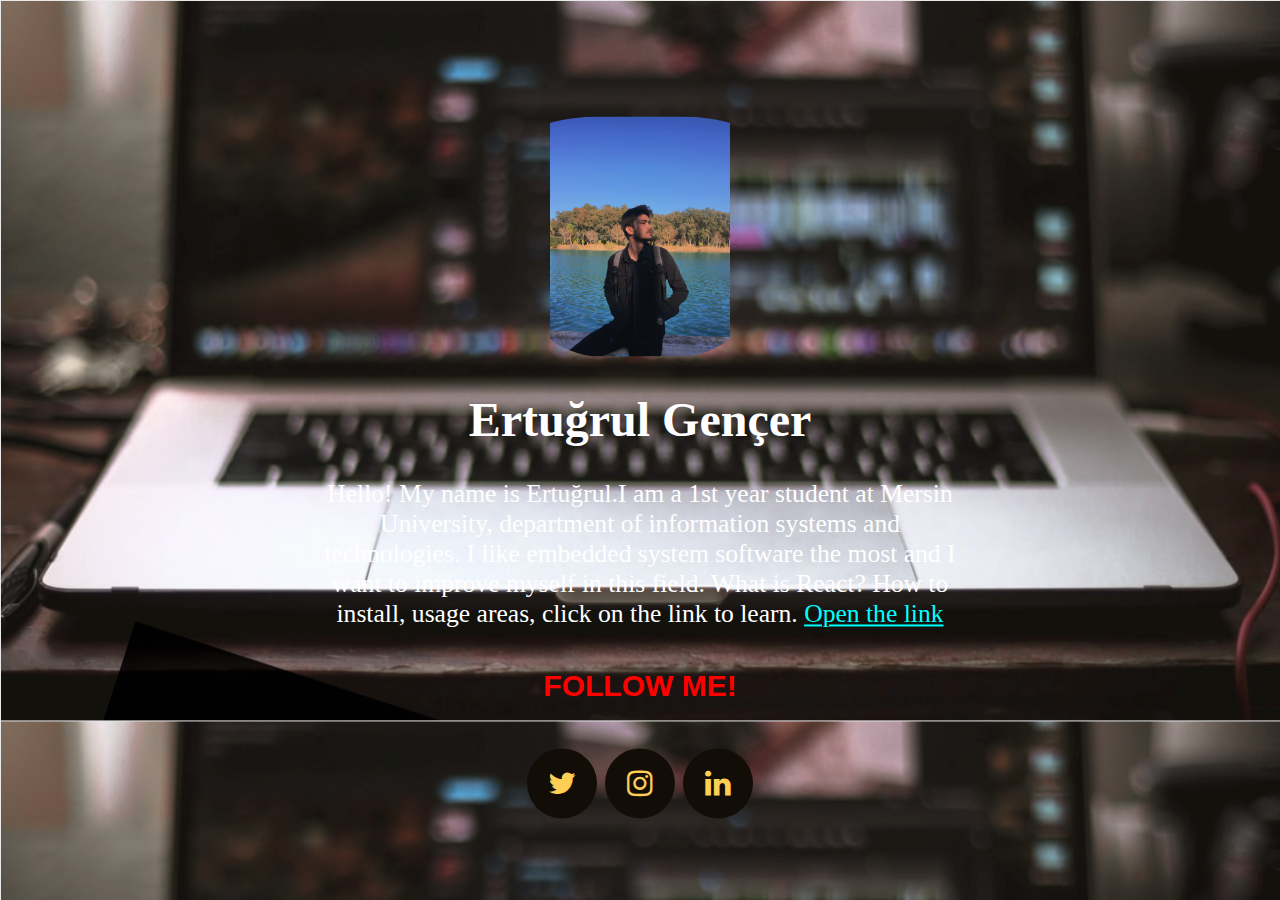
==== index.html @ c41fe68c "Add files via upload" ====
<!DOCTYPE html>
<html>

<head>
    <meta charset="utf-8">
    <meta name="viewport" content="width=device-width, initial-scale=1">
    <link rel="stylesheet" href="https://cdnjs.cloudflare.com/ajax/libs/font-awesome/4.7.0/css/font-awesome.min.css">
    <link href="main.css" rel="stylesheet">

    <title>About me</title>
</head>

<body id="backgroundBody">
    <div id="textBody">
        <img src="images/pp.jpg" class="profilphoto">
        <h1 style="font-size:300%;">Ertuğrul Gençer</h1>
        <p style="font-size:160%;">Hello! My name is Ertuğrul.I am a 1st year student at Mersin University,
            department of information systems and technologies.
            I like embedded system software the most and I want to improve myself in this field.
            What is React? How to install, usage areas, click on the link to learn.
            <a style="color:aqua;" href="react.html">Open the link</a>
        </p>
        <div style="padding-bottom: 10px;">     
               <h4 class="blink">FOLLOW ME!</h4>
            <a href="https://twitter.com/ertugncr" class="fa fa-twitter" target="_blank" rel="noopener noreferrer"></a>
            <a href="https://www.instagram.com/ertugncr/" class="fa fa-instagram" target="_blank" rel="noopener noreferrer"></a>
            <a href="https://tr.linkedin.com/in/ertu%C4%9Frul-gen%C3%A7er-3a206a223s" class="fa fa-linkedin" target="_blank" rel="noopener noreferrer"></a>
        </div>

    </div>
</body>

</html>
---- main.css ----
#textBody {
    text-align: center;
    position: absolute;
    top: 50%;
    left: 50%;
    transform: translate(-50%, -50%);
    color: #ffffff;
}

#backgroundBody {
    background-repeat: no-repeat;
    background-attachment: fixed;
    background-position: center center;
    background: url(background.png);
    background-size: cover;
    background-color:#464646;
    object-fit: contain;
}

.fa {   
    padding: 20px;
    font-size: 30px;
    width: 30px;
    text-align: center;
    text-decoration: none;
    margin: 5px 2px;
    border-radius: 50%;

    background: #120e07;
    color: #ffce54;
}

.fa:hover {
    opacity: 0.7;
}

.profilphoto{
    padding-top: 50px;
    background-repeat: no-repeat;
    width: 240px;
    height: 240px;
    object-fit:scale-down;
    border-radius: 80px;
}
.blink {
 
    animation: blinker 0.9s linear infinite;
    color:red;
    font-size: 30px;
    font-weight: bold;
    font-family: sans-serif;
    }
    @keyframes blinker {  
    50% { opacity: 0; }
    }
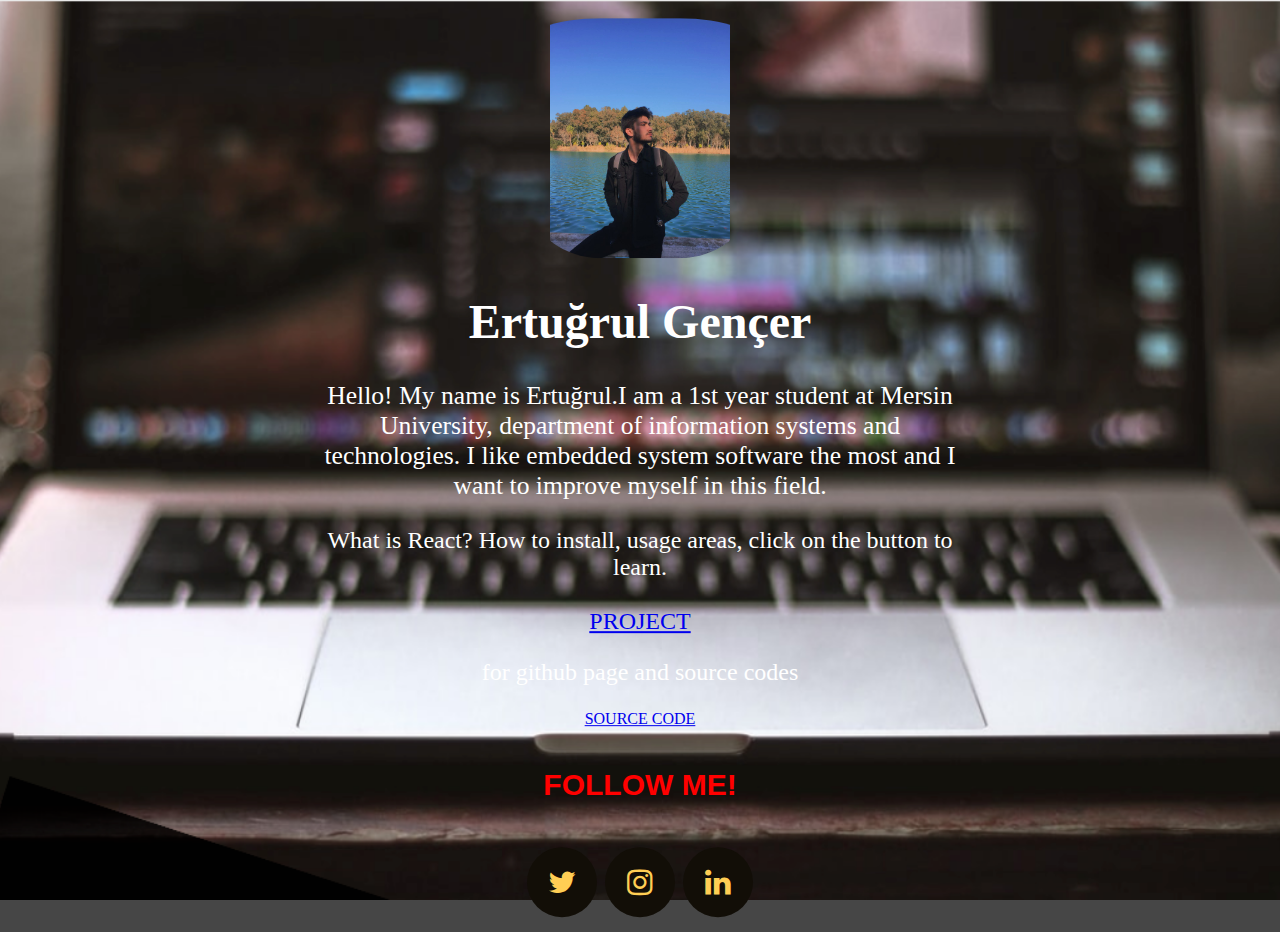
==== commit a91faeed: "Update index.html" ====
--- a/index.html
+++ b/index.html
@@ -17,8 +17,11 @@
         <p style="font-size:160%;">Hello! My name is Ertuğrul.I am a 1st year student at Mersin University,
             department of information systems and technologies.
             I like embedded system software the most and I want to improve myself in this field.
-            What is React? How to install, usage areas, click on the link to learn.
-            <a style="color:aqua;" href="react.html">Open the link</a>
+           <p style="font-size: 150%; "> What is React? How to install, usage areas, click on the button to learn.
+            <br><br>
+            <a href="react.html" class="buton" target="_blank">PROJECT</a></p>
+            <p style="font-size: 150%;">for github page and source codes</p>
+            <a href="github.com/ertugncr/ertugncr.github.io" class="buton" target="_blank">SOURCE CODE</a>
         </p>
         <div style="padding-bottom: 10px;">     
                <h4 class="blink">FOLLOW ME!</h4>
@@ -30,4 +33,4 @@
     </div>
 </body>
 
-</html>+</html>
--- a/main.css
+++ b/main.css
@@ -11,10 +11,9 @@
     background-repeat: no-repeat;
     background-attachment: fixed;
     background-position: center center;
-    background: url(background.png);
+    background-image: url(background.png);
+    background-color: #464646;
     background-size: cover;
-    background-color:#464646;
-    object-fit: contain;
 }
 
 .fa {   
@@ -52,4 +51,4 @@
     }
     @keyframes blinker {  
     50% { opacity: 0; }
-    }   +    }   
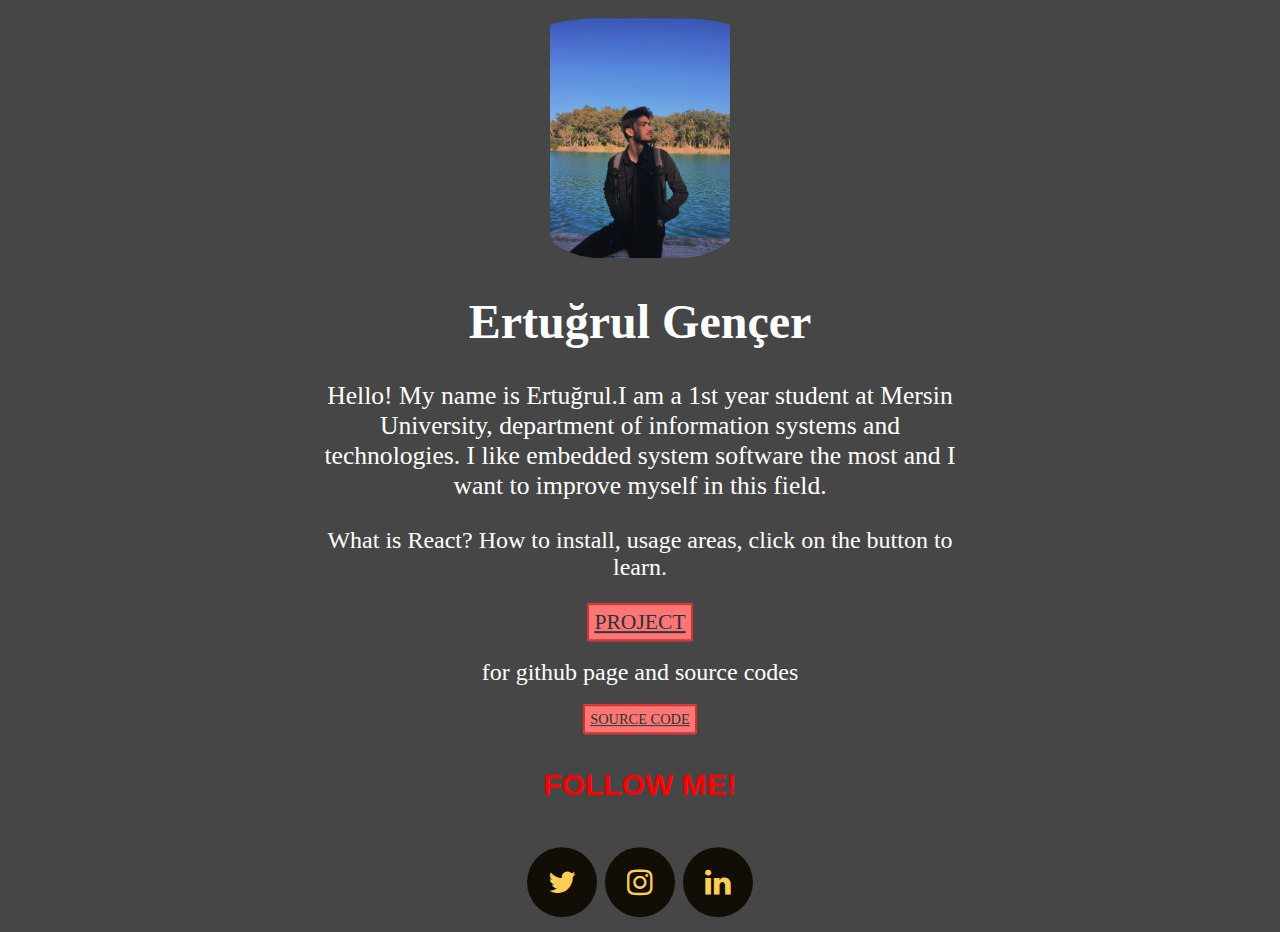
==== commit 30c01957: "Update index.html" ====
--- a/index.html
+++ b/index.html
@@ -21,7 +21,7 @@
             <br><br>
             <a href="react.html" class="buton" target="_blank">PROJECT</a></p>
             <p style="font-size: 150%;">for github page and source codes</p>
-            <a href="github.com/ertugncr/ertugncr.github.io" class="buton" target="_blank">SOURCE CODE</a>
+            <a href="https://github.com/ertugncr/ertugncr.github.io" class="buton" target="_blank">SOURCE CODE</a>
         </p>
         <div style="padding-bottom: 10px;">     
                <h4 class="blink">FOLLOW ME!</h4>
--- a/main.css
+++ b/main.css
@@ -11,7 +11,6 @@
     background-repeat: no-repeat;
     background-attachment: fixed;
     background-position: center center;
-    background-image: url(background.png);
     background-color: #464646;
     background-size: cover;
 }
@@ -40,7 +39,17 @@
     height: 240px;
     object-fit:scale-down;
     border-radius: 80px;
+    
 }
+.buton{
+    background-color:  #ff7675;
+    color:#2d3436;
+    padding:5px;
+    border:2px #d63031 solid;
+    font-size:0.9em;
+    border-radius: 2px;
+}
+
 .blink {
  
     animation: blinker 0.9s linear infinite;
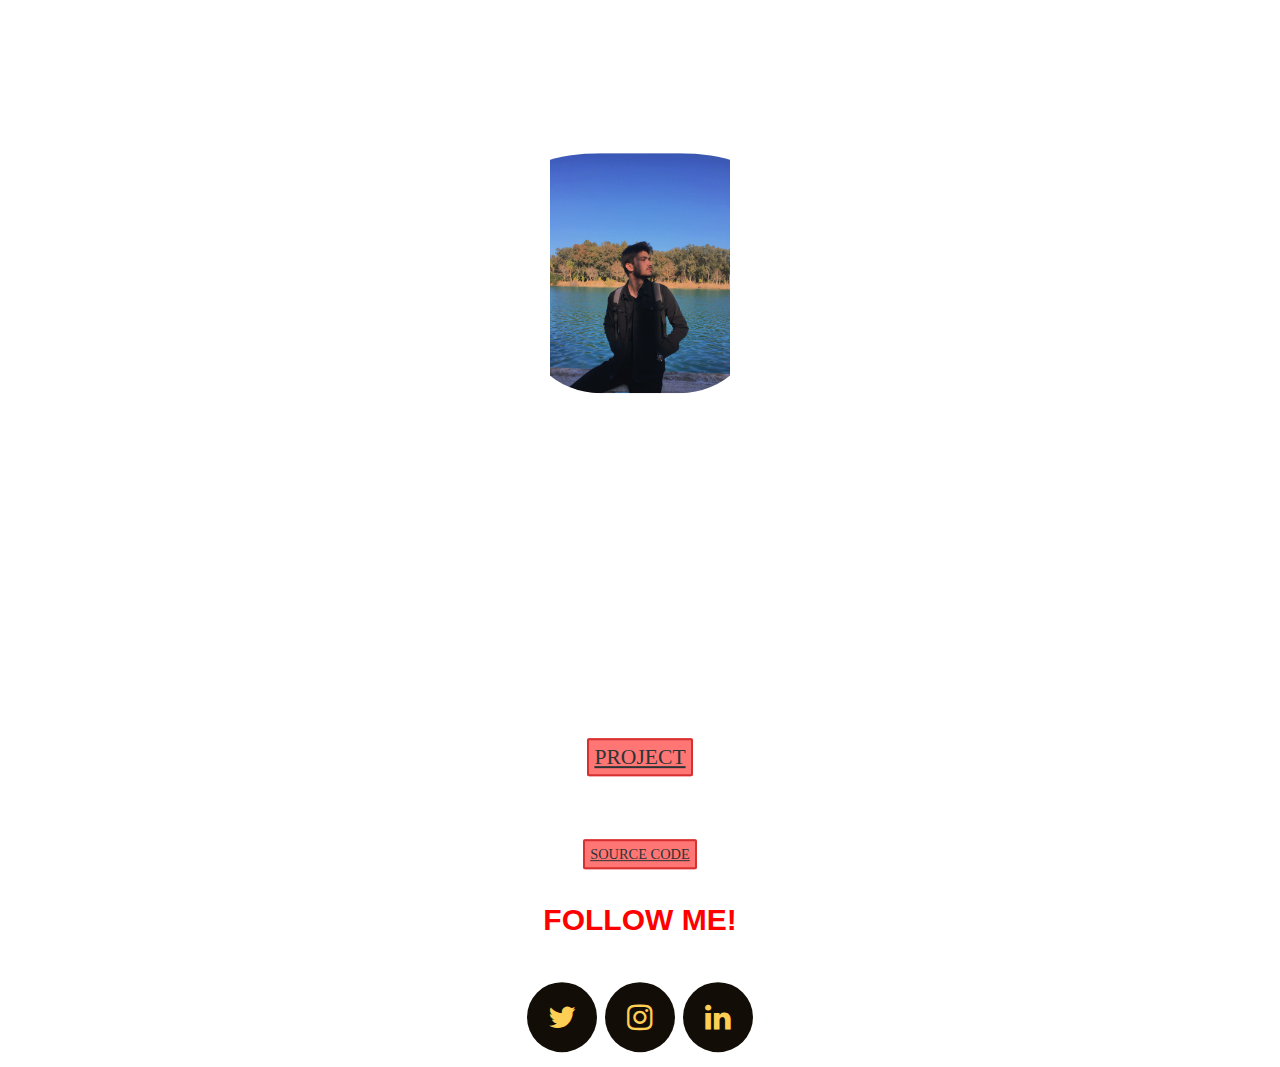
==== commit 4f20356f: "Update index.html" ====
--- a/index.html
+++ b/index.html
@@ -10,7 +10,7 @@
     <title>About me</title>
 </head>
 
-<body id="backgroundBody">
+<body>
     <div id="textBody">
         <img src="images/pp.jpg" class="profilphoto">
         <h1 style="font-size:300%;">Ertuğrul Gençer</h1>
--- a/main.css
+++ b/main.css
@@ -1,7 +1,7 @@
 #textBody {
     text-align: center;
     position: absolute;
-    top: 50%;
+    top: 65%;
     left: 50%;
     transform: translate(-50%, -50%);
     color: #ffffff;
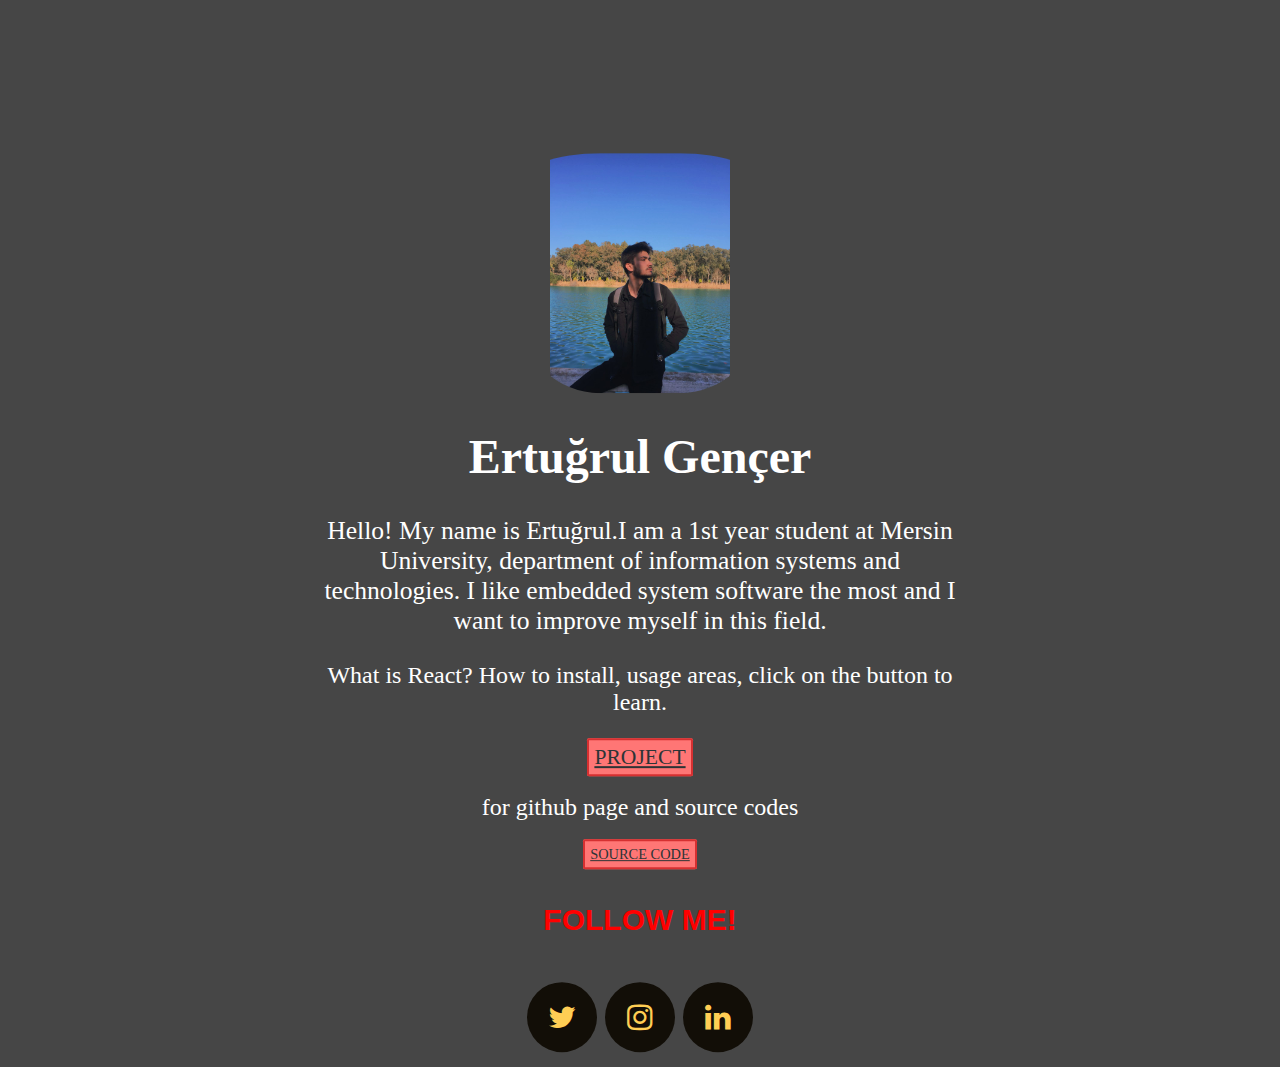
==== commit 0bc4bd7b: "Update index.html" ====
--- a/index.html
+++ b/index.html
@@ -10,7 +10,7 @@
     <title>About me</title>
 </head>
 
-<body>
+<body id="backgroundBody">
     <div id="textBody">
         <img src="images/pp.jpg" class="profilphoto">
         <h1 style="font-size:300%;">Ertuğrul Gençer</h1>
